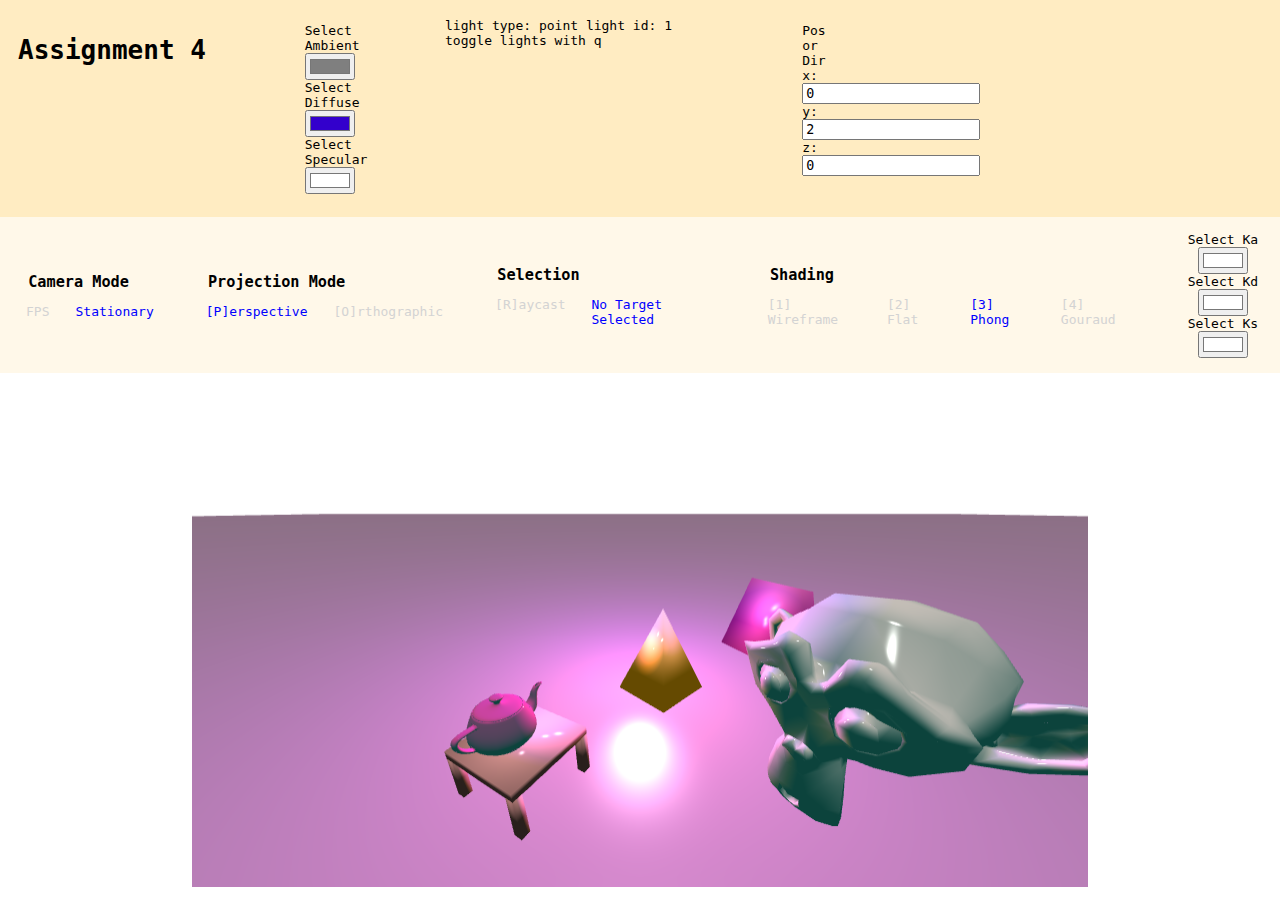
==== index.html @ f89f249c "init" ====
<!DOCTYPE html>
<html lang="en">

<head>
    <meta charset="UTF-8">
    <title>Assignment 2</title>
    <script type="module" src="js/main.js"></script>
    <link rel="stylesheet" href="css/style.css">
</head>

<body>
    <div id="app">
        <div id="header-container">
            <div class="modes">
                <h1>Assignment 4&nbsp;&nbsp;&nbsp;&nbsp; </h1>
                <div>&nbsp;&nbsp;&nbsp;&nbsp;</div>
                <div class="container2">
                    <span>Select Ambient</span><br/>
                    <input id="ambient" type="color" value="#ffffff">
                    <span>Select Diffuse</span><br/>
                    <input id="diffuse" type="color" value="#ffffff">
                    <span>Select Specular</span><br/>
                    <input id="specular" type="color" value="#ffffff">
                </div> 
                <div>&nbsp;&nbsp;&nbsp;&nbsp;&nbsp;&nbsp;&nbsp;&nbsp;&nbsp;&nbsp;&nbsp;&nbsp;&nbsp;&nbsp;&nbsp;&nbsp;</div>
                <div class="container3">
                    <div id="active_light">no light selected</div>
                    <div id="tip">toggle lights with q</div>
                </div>
                <div>&nbsp;&nbsp;&nbsp;&nbsp;&nbsp;&nbsp;&nbsp;&nbsp;&nbsp;&nbsp;&nbsp;&nbsp;&nbsp;&nbsp;&nbsp;&nbsp;</div>
                <div class="container2">
                    <span>Pos or Dir</span><br/>
                    x:<input type="text" id="pos_x">
                    y:<input type="text" id="pos_y">
                    z:<input type="text" id="pos_z">
                </div>
            </div> 
               
        </div>
       
        <div class="settings-container">
            <div class="modes-container">
                <h3>Camera Mode</h3>
                <div class="modes">
                    <div id="fpsCamMode" class="indicator inactive">FPS</div>
                    <div id="statCamMode" class="indicator inactive">Stationary</div>
                </div>
            </div>
            <div class="modes-container">
                <h3>Projection Mode</h3>
                <div class="modes">
                    <div id="perspProjMode" class="indicator inactive">[P]erspective</div>
                    <div id="orthoProjMode" class="indicator inactive">[O]rthographic</div>
                </div>
            </div>
            <div class="modes-container">
                <!-- do ids stack? -->
                <h3>Selection</h3>
                <div class="modes">
                    <div id="selectionRaycasting" class="indicator inactive">[R]aycast</div>
                    <div id="selectionTarget" class="indicator inactive">No Target Selected</div>
                </div>
            </div>
            <div class="modes-container">
                <h3>Shading</h3>
                <div class="modes">
                    <div id="wireframeShading" class="indicator inactive">[1] Wireframe</div>
                    <div id="flatShading" class="indicator inactive">[2] Flat</div>
                    <div id="phongShading" class="indicator inactive">[3] Phong</div>
                    <div id="gouraudShading" class="indicator inactive">[4] Gouraud</div>
                </div>
            </div>
            <div class="container">
                <span>Select Ka</span><br/>
                <input id="ka" type="color" value="#ffffff">
                <span>Select Kd</span><br/>
                <input id="kd" type="color" value="#ffffff">
                <span>Select Ks</span><br/>
                <input id="ks" type="color" value="#ffffff">
            </div>
            
        </div>

        <div id="webgl-container">
            <canvas id="canvas"></canvas>
        </div>
    </div>
    <noscript>You need to enable JavaScript to view the full site.</noscript>
    <script src="lib/gl-matrix-min.js"></script>
    <script type="text/javascript">
        const {mat2, mat3, mat4, vec2, vec3, vec4, quat} = glMatrix;
    </script>
    <script type="module" src="js/main.js"></script>

</body>

</html>
---- css/style.css ----
* {
    font-family: monospace;
}

html, body {
    height: 100%;
    margin: 0;
    overflow: hidden;
}

header {
    background-color: yellow;
}

#header-container {
    margin: 2vh;
}

#app {
    height: 100vh;
    display: flex;
    flex-direction: column;
    background-color: #ffecc2;
}

#webgl-container {
    height: 100%;
    width: 100%;
    display: flex;
    align-items: center;
    justify-content: center;
    background-color: white;
}

#canvas {
    width: 70vw;
    height: calc(70*0.56vw);
    background-color: white;
}

.settings-container {
    margin: 0;
    background-color: #fff8e9;
    display: flex;
    flex-direction: row;
}

.modes-container {
    flex-direction: column;
    margin: 1em;
    align-content: center;
}

h3 {
    margin-left: 1em;
    margin-bottom: 0;
}

.modes {
    display: flex;
    flex-direction: row;
}

.indicator {
    margin: 1em;
    color: lightgray;
}

.indicator.active {
    color: blue;
}

.container {
    position: relative;
    padding: 10px;
    margin: 5px;
    width: 90px;
    text-align: center;
    border-radius: 2px;
}

.container2 {
    position: relative;
    padding: 0px;
    margin: 5px;
    width: 10px;
    text-align: center;
    border-radius: 2px;
}

.container:hover {
    box-shadow: 0 10px 20px rgba(0,0,0,0.25), 0 10px 10px rgba(0,0,0,0.22);
}

#color-picker {
    width: 30px;
    height: 30px;
}
h5 {
    display: inline !important;
}
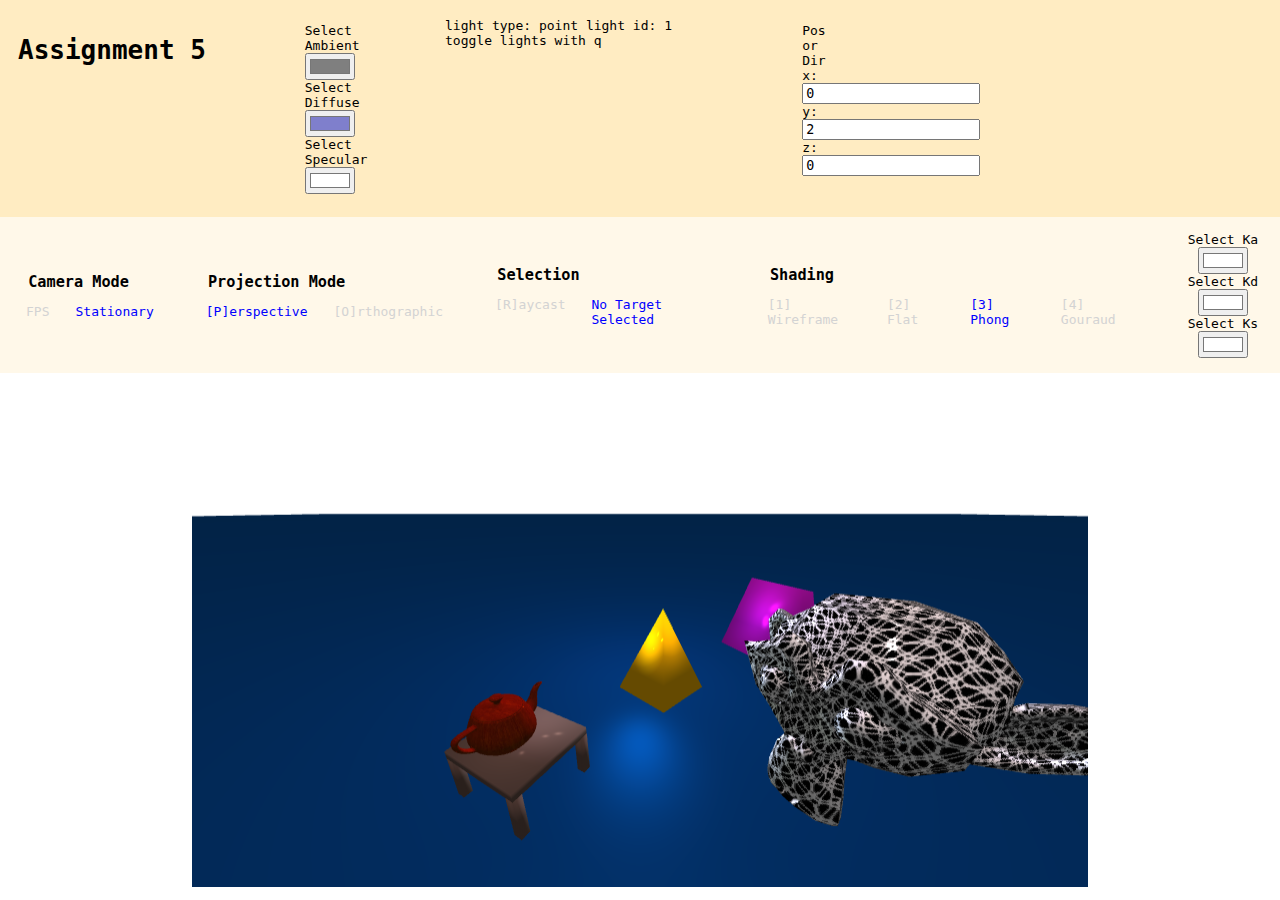
==== commit 5f9162a1: "add light translation toggle" ====
--- a/index.html
+++ b/index.html
@@ -12,7 +12,7 @@
     <div id="app">
         <div id="header-container">
             <div class="modes">
-                <h1>Assignment 4&nbsp;&nbsp;&nbsp;&nbsp; </h1>
+                <h1>Assignment 5&nbsp;&nbsp;&nbsp;&nbsp; </h1>
                 <div>&nbsp;&nbsp;&nbsp;&nbsp;</div>
                 <div class="container2">
                     <span>Select Ambient</span><br/>
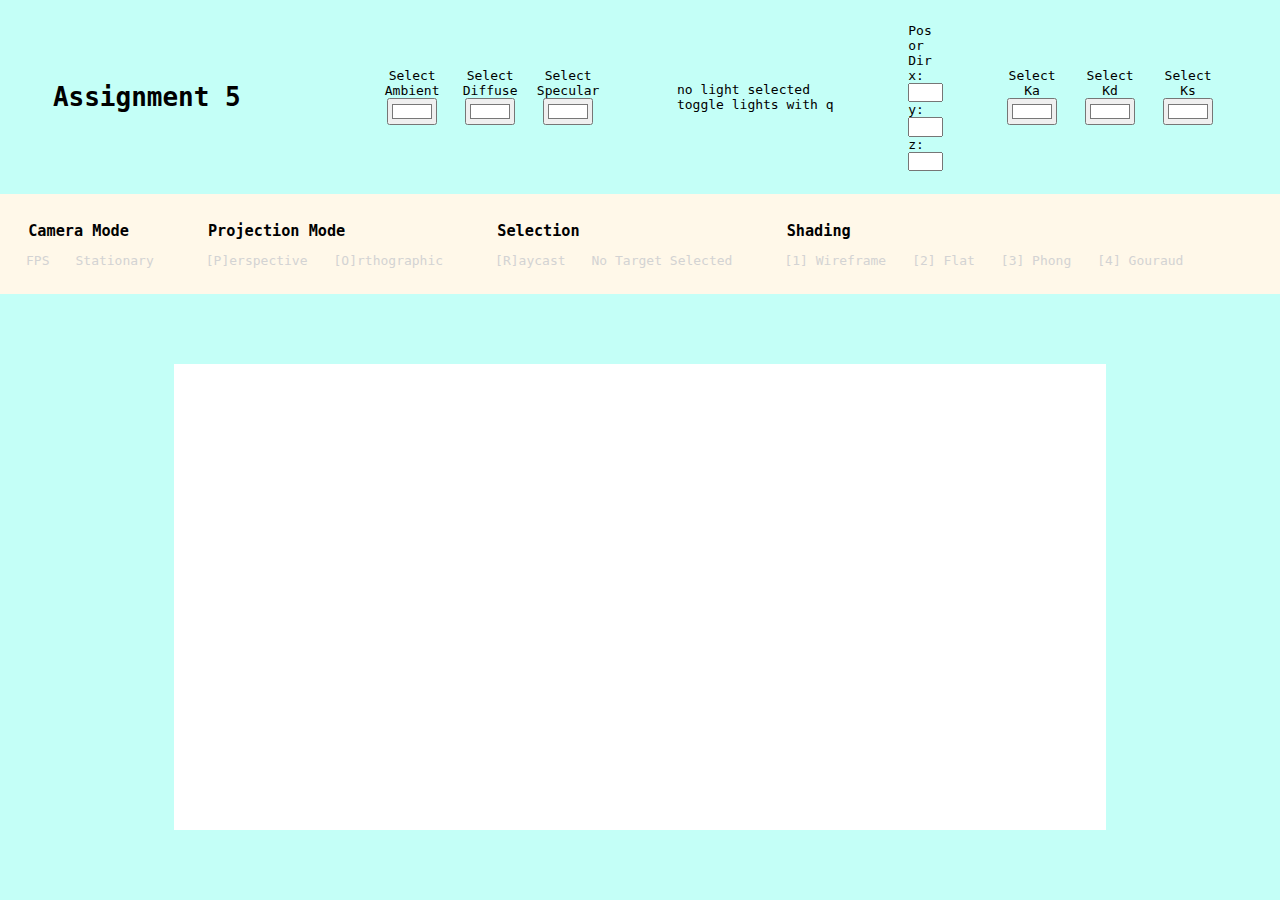
==== commit b57aa431: "added to scene and finished filtering toggle" ====
--- a/index.html
+++ b/index.html
@@ -13,26 +13,47 @@
         <div id="header-container">
             <div class="modes">
                 <h1>Assignment 5&nbsp;&nbsp;&nbsp;&nbsp; </h1>
-                <div>&nbsp;&nbsp;&nbsp;&nbsp;</div>
-                <div class="container2">
-                    <span>Select Ambient</span><br/>
-                    <input id="ambient" type="color" value="#ffffff">
-                    <span>Select Diffuse</span><br/>
-                    <input id="diffuse" type="color" value="#ffffff">
-                    <span>Select Specular</span><br/>
-                    <input id="specular" type="color" value="#ffffff">
+
+                <div class="container">
+                    <div class="color-el">
+                        <span>Select<br/>Ambient</span><br/>
+                        <input id="ambient" type="color" value="#ffffff">
+                    </div>
+                    <div class="color-el">
+                        <span>Select<br/>Diffuse</span><br/>
+                        <input id="diffuse" type="color" value="#ffffff">
+                    </div>
+                    <div class="color-el">
+                        <span>Select<br/>Specular</span><br/>
+                        <input id="specular" type="color" value="#ffffff">
+                    </div>
                 </div> 
-                <div>&nbsp;&nbsp;&nbsp;&nbsp;&nbsp;&nbsp;&nbsp;&nbsp;&nbsp;&nbsp;&nbsp;&nbsp;&nbsp;&nbsp;&nbsp;&nbsp;</div>
+
                 <div class="container3">
                     <div id="active_light">no light selected</div>
                     <div id="tip">toggle lights with q</div>
                 </div>
-                <div>&nbsp;&nbsp;&nbsp;&nbsp;&nbsp;&nbsp;&nbsp;&nbsp;&nbsp;&nbsp;&nbsp;&nbsp;&nbsp;&nbsp;&nbsp;&nbsp;</div>
+
                 <div class="container2">
                     <span>Pos or Dir</span><br/>
                     x:<input type="text" id="pos_x">
                     y:<input type="text" id="pos_y">
                     z:<input type="text" id="pos_z">
+                </div>
+
+                <div class="container">
+                    <div class="color-el">
+                        <span>Select<br/>Ka</span><br/>
+                        <input id="ka" type="color" value="#ffffff">
+                    </div>
+                    <div class="color-el">
+                        <span>Select<br/>Kd</span><br/>
+                        <input id="kd" type="color" value="#ffffff">
+                    </div>
+                    <div class="color-el">
+                        <span>Select<br/>Ks</span><br/>
+                        <input id="ks" type="color" value="#ffffff">
+                    </div>
                 </div>
             </div> 
                
@@ -70,14 +91,6 @@
                     <div id="gouraudShading" class="indicator inactive">[4] Gouraud</div>
                 </div>
             </div>
-            <div class="container">
-                <span>Select Ka</span><br/>
-                <input id="ka" type="color" value="#ffffff">
-                <span>Select Kd</span><br/>
-                <input id="kd" type="color" value="#ffffff">
-                <span>Select Ks</span><br/>
-                <input id="ks" type="color" value="#ffffff">
-            </div>
             
         </div>
 
--- a/css/style.css
+++ b/css/style.css
@@ -1,5 +1,10 @@
 * {
     font-family: monospace;
+}
+
+input[type="text"] {
+    height: 1em;
+    width: 2em;
 }
 
 html, body {
@@ -9,7 +14,7 @@
 }
 
 header {
-    background-color: yellow;
+    background-color: rgb(255, 230, 0);
 }
 
 #header-container {
@@ -20,7 +25,7 @@
     height: 100vh;
     display: flex;
     flex-direction: column;
-    background-color: #ffecc2;
+    background-color: #c4fff7;
 }
 
 #webgl-container {
@@ -29,12 +34,12 @@
     display: flex;
     align-items: center;
     justify-content: center;
-    background-color: white;
 }
 
 #canvas {
-    width: 70vw;
-    height: calc(70*0.56vw);
+    height: calc(65*0.56vw);
+    max-width: calc(65vh/0.56);
+    max-height: 65vh;
     background-color: white;
 }
 
@@ -59,6 +64,9 @@
 .modes {
     display: flex;
     flex-direction: row;
+    align-content: center;
+    align-items: center;
+    justify-content: space-around;
 }
 
 .indicator {
@@ -71,10 +79,10 @@
 }
 
 .container {
-    position: relative;
-    padding: 10px;
-    margin: 5px;
-    width: 90px;
+    display: flex;
+    /* padding: 10px; */
+    /* margin: 5px; */
+    /* width: 90px; */
     text-align: center;
     border-radius: 2px;
 }
@@ -88,6 +96,10 @@
     border-radius: 2px;
 }
 
+.color-el {
+    width: 6em;
+}
+
 .container:hover {
     box-shadow: 0 10px 20px rgba(0,0,0,0.25), 0 10px 10px rgba(0,0,0,0.22);
 }
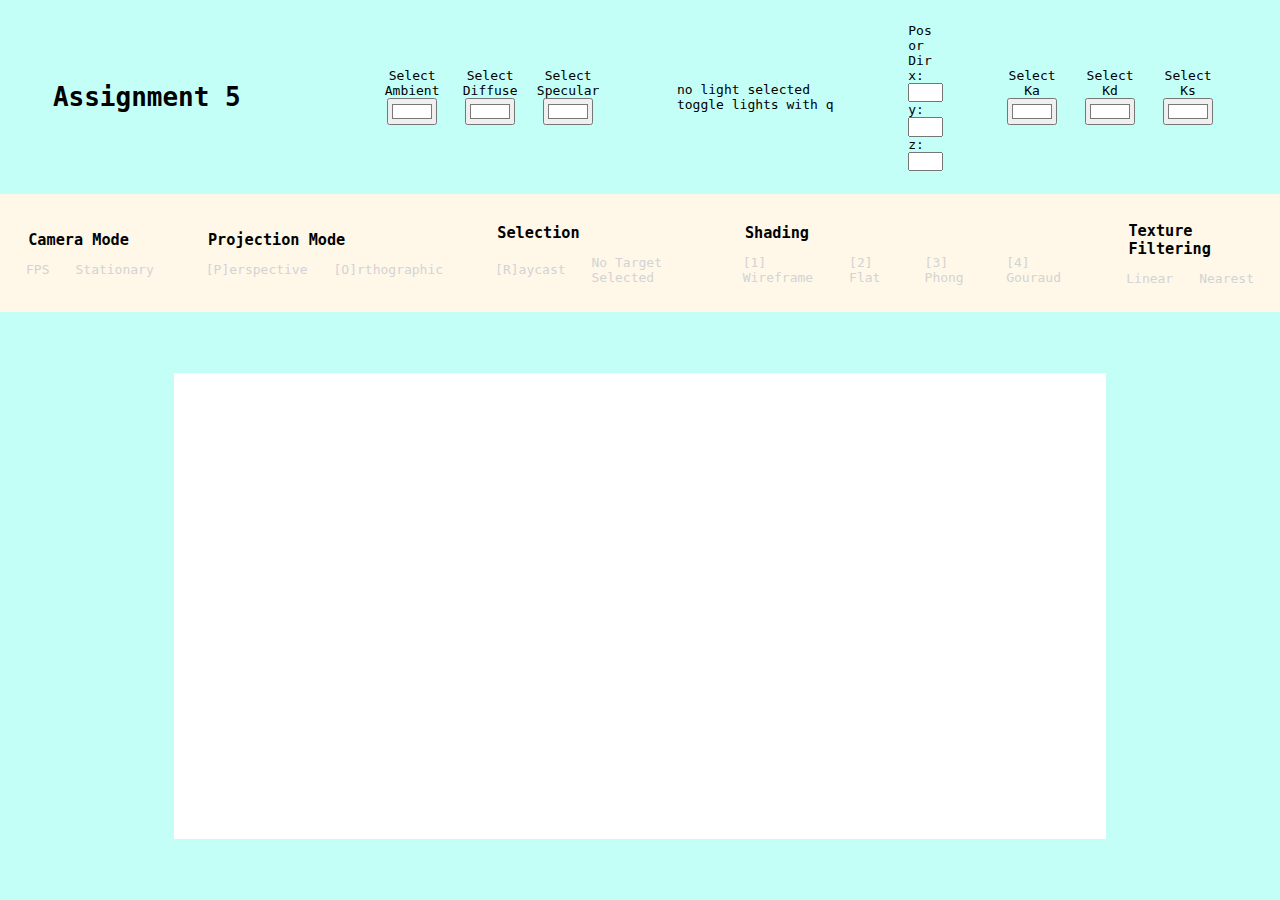
==== commit 21eb2bae: "flitering ui" ====
--- a/index.html
+++ b/index.html
@@ -91,6 +91,13 @@
                     <div id="gouraudShading" class="indicator inactive">[4] Gouraud</div>
                 </div>
             </div>
+            <div class="modes-container">
+                <h3>Texture Filtering</h3>
+                <div class="modes">
+                    <div id="linear" class="indicator inactive">Linear</div>
+                    <div id="nearest" class="indicator inactive">Nearest</div>
+                </div>
+            </div>
             
         </div>
 
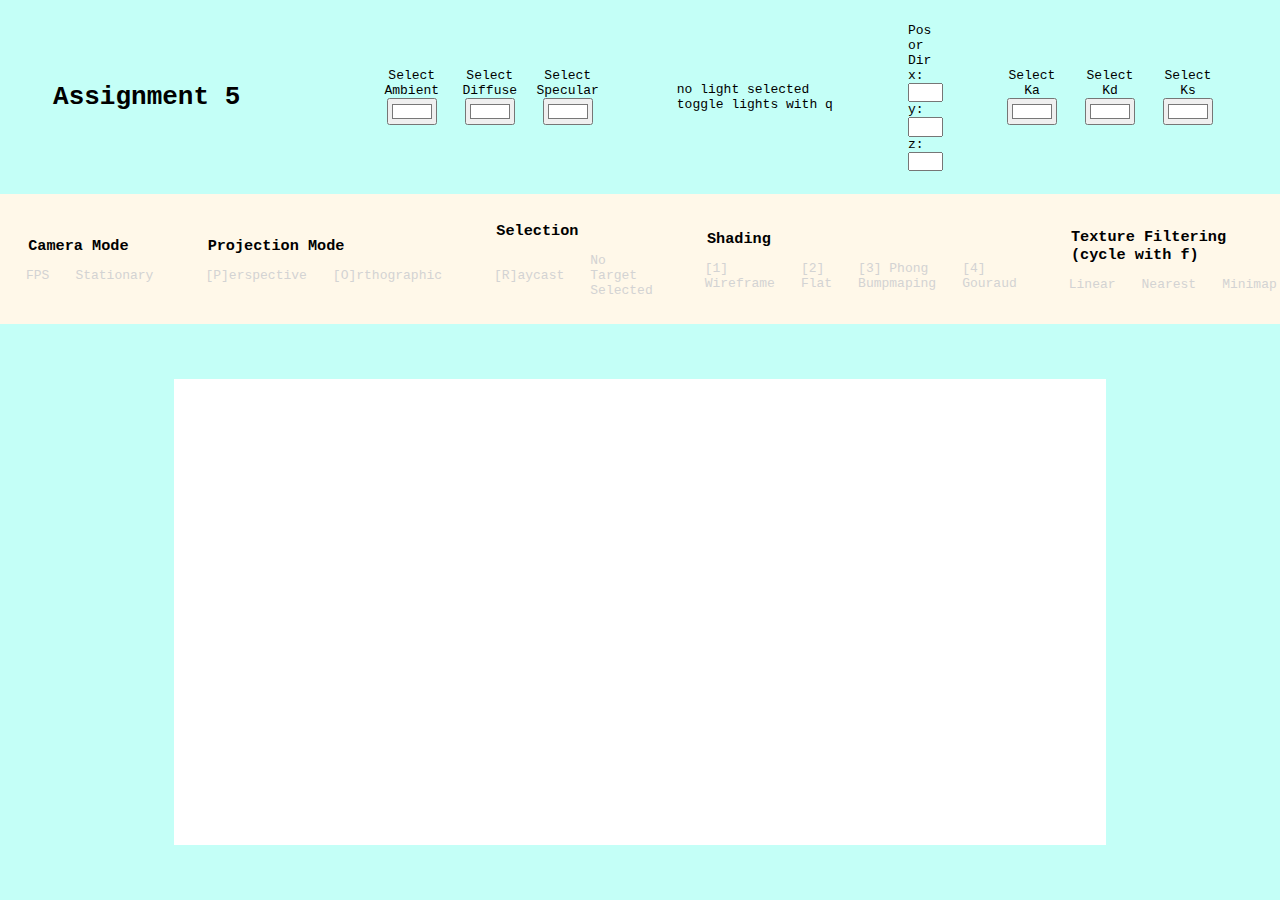
==== commit 41520c63: "readme" ====
--- a/index.html
+++ b/index.html
@@ -87,15 +87,16 @@
                 <div class="modes">
                     <div id="wireframeShading" class="indicator inactive">[1] Wireframe</div>
                     <div id="flatShading" class="indicator inactive">[2] Flat</div>
-                    <div id="phongShading" class="indicator inactive">[3] Phong</div>
+                    <div id="phongShading" class="indicator inactive">[3] Phong Bumpmaping</div>
                     <div id="gouraudShading" class="indicator inactive">[4] Gouraud</div>
                 </div>
             </div>
             <div class="modes-container">
-                <h3>Texture Filtering</h3>
+                <h3>Texture Filtering (cycle with f)</h3>
                 <div class="modes">
                     <div id="linear" class="indicator inactive">Linear</div>
                     <div id="nearest" class="indicator inactive">Nearest</div>
+                    <div id="minimap" class="indicator inactive">Minimap</div>
                 </div>
             </div>
             
